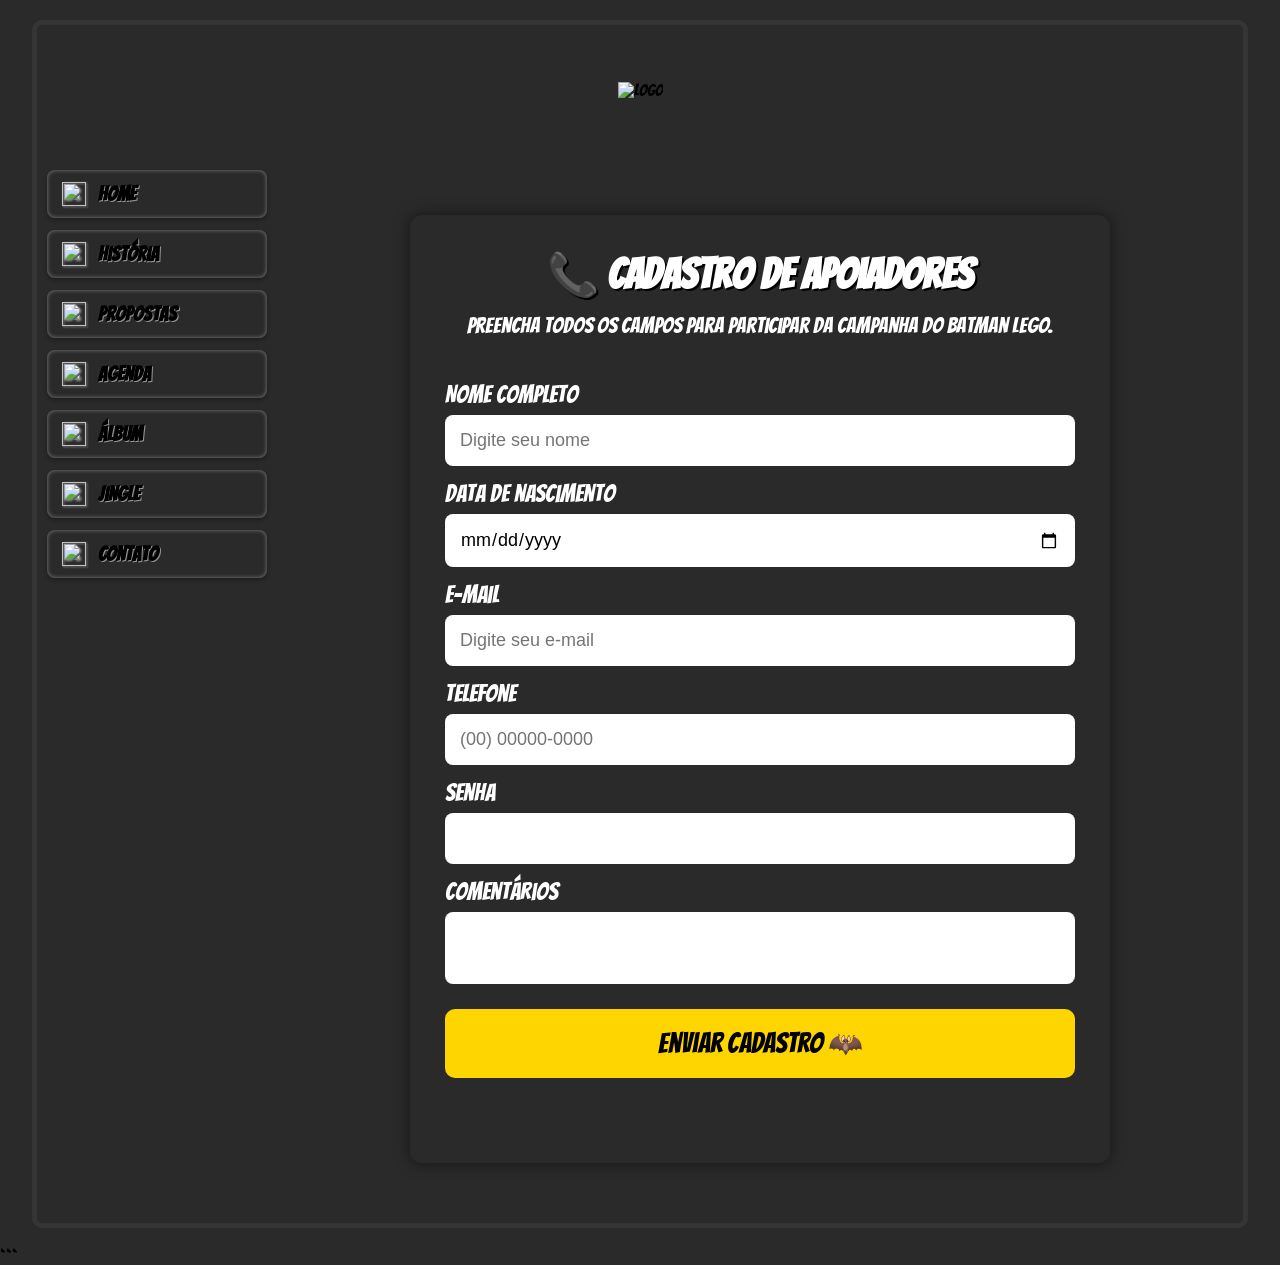
==== contato.html @ 552b10e1 "Add files via upload" ====
<!DOCTYPE html>
<html lang="pt-br">

<head>
    <meta charset="UTF-8">
    <meta name="viewport" content="width=device-width, initial-scale=1.0">
    <title>Contato - Batman LEGO Presidente</title>

    <link rel="stylesheet" href="style.css">
</head>

<body>

    <div class="container">

        <div class="header">
            <img src="https://upload.wikimedia.org/wikipedia/commons/thumb/2/24/LEGO_logo.svg/500px-LEGO_logo.svg.png"
                alt="Logo" class="logo_partido">
        </div>

        <div class="main-wrapper">

            <div class="sidebar">

                <div class="boxes">

                    <div class="side-box">
                        <img class="side-box-icon" src="https://cdn-icons-png.flaticon.com/512/25/25694.png">
                        <a href="index.html">Home</a>
                    </div>

                    <div class="side-box">
                        <img class="side-box-icon" src="https://cdn-icons-png.flaticon.com/512/25/25694.png">
                        <a href="historia.html">História</a>
                    </div>

                    <div class="side-box">
                        <img class="side-box-icon" src="https://cdn-icons-png.flaticon.com/512/25/25694.png">
                        <a href="propostas.html">Propostas</a>
                    </div>

                    <div class="side-box">
                        <img class="side-box-icon" src="https://cdn-icons-png.flaticon.com/512/25/25694.png">
                        <a href="agenda.html">Agenda</a>
                    </div>

                    <div class="side-box">
                        <img class="side-box-icon" src="https://cdn-icons-png.flaticon.com/512/25/25694.png">
                        <a href="album.html">Álbum</a>
                    </div>

                    <div class="side-box">
                        <img class="side-box-icon" src="https://cdn-icons-png.flaticon.com/512/25/25694.png">
                        <a href="jingle.html">Jingle</a>
                    </div>

                    <div class="side-box">
                        <img class="side-box-icon" src="https://cdn-icons-png.flaticon.com/512/25/25694.png">
                        <a href="contato.html">Contato</a>
                    </div>

                </div>

            </div>

            <div class="content">

                <div class="contato-container">

                    <h1>📞 Cadastro de Apoiadores</h1>

                    <p>
                        Preencha todos os campos para participar da campanha do Batman LEGO.
                    </p>

                    <div id="area-formulario">
                        <form id="formContato" onsubmit="return processarFormulario();">

                            <label>Nome Completo</label>
                            <input type="text" id="nome" required placeholder="Digite seu nome">

                            <label>Data de nascimento</label>
                            <input type="date" id="nascimento" required>

                            <label>E-mail</label>
                            <input type="email" id="email" required placeholder="Digite seu e-mail">

                            <label>Telefone</label>
                            <input type="tel" id="telefone" required placeholder="(00) 00000-0000">

                            <label>Senha</label>
                            <input type="password" id="senha" required minlength="6">

                            <label>Comentários</label>
                            <textarea id="comentarios" required></textarea>

                            <button type="submit">
                                Enviar Cadastro 🦇
                            </button>

                        </form>
                        <p id="mensagem"></p>

                        <img id="imagem" src="" style="display:none; width:300px; margin:20px auto; display:block;">

                    </div>

                </div>

            </div>

        </div>

    </div>

    <link href="https://cdn.jsdelivr.net/npm/froala-editor@latest/css/froala_editor.pkgd.min.css" rel="stylesheet">
    <script src="https://cdn.jsdelivr.net/npm/froala-editor@latest/js/froala_editor.pkgd.min.js"></script>

    <script>

        new FroalaEditor('#comentarios');

        let nome_elem = document.querySelector("#nome");
let email_elem = document.querySelector("#email");
let mensagem_elem = document.querySelector("#mensagem");
let imagem_elem = document.querySelector("#imagem");

       function processarFormulario(){

    let nome = nome_elem.value;
    let email = email_elem.value;

    if(nome === ""){
        mensagem_elem.innerHTML = "Informe o nome!";
        return false;
    }

    if(email === ""){
        mensagem_elem.innerHTML = "Informe o e-mail!";
        return false;
    }

    mensagem_elem.innerHTML =
        "<h2>Formulário enviado com sucesso!</h2>";

    imagem_elem.src =
        "https://media1.tenor.com/m/V30K6aGxJSYAAAAC/stunned-wow.gif";

    imagem_elem.style.display = "block";

    return false;
}
    </script>

</body>

</html>

```
---- style.css ----
@import url('https://fonts.googleapis.com/css2?family=Bangers&family=Fira+Code:wght@300..700&display=swap');
*{
    margin: 0;
    padding: 0;
    box-sizing: border-box;
    font-family: "Bangers", cursive;
}

body{
    background-color: rgb(42,42,42);
    background-image: url(https://i.pinimg.com/736x/0a/6b/7f/0a6b7fcfce994972af39a98665896daf.jpg);
    background-repeat: repeat;
}

.container{
    width: 95%;
    max-width: 1800px;
    min-height: 100vh;
    margin: 20px auto;
    border: 5px solid rgb(53,53,53);
    border-radius: 10px;
    overflow: hidden;
    display: flex;
    flex-direction: column;
}


.header{
    height: 130px;
    background-image: url(https://cdn.vectorstock.com/i/500p/16/88/black-plastic-construction-plate-closeup-vector-45401688.jpg);
    background-repeat: no-repeat;
    background-size: cover;
    background-position: center;
    display: flex;
    justify-content: center;
    align-items: center;
    width: 100%;
}

.logo_partido{
    max-height: 90%;
    max-width: 90%;
    width: auto;
    height: auto;
    display: block;
}


.main-wrapper {
    display: flex;
    flex-direction: row;
    flex: 1;
    width: 100%;
}


.sidebar{
    width: 240px; 
    min-width: 240px;
    background-image: url(https://cdn.vectorstock.com/i/500p/16/88/black-plastic-construction-plate-closeup-vector-45401688.jpg);
    background-repeat: repeat;
}

.boxes{
    width: 100%;
    padding: 15px 10px;
}


.side-box{
    display: flex;
    align-items: center;
    gap: 12px;
    background-image: url(https://thumbs.dreamstime.com/b/perfect-vector-lego-background-closeup-plastic-gloss-construction-lego-block-grey-perfect-vector-background-closeup-plastic-108441628.jpg);
    background-size: cover;
    background-position: center;
    border-radius: 8px;
    margin-bottom: 12px;
    padding: 12px 15px;
    text-decoration: none;
    box-shadow: inset 0 0 4px rgba(255,255,255,0.4), 0 2px 4px rgba(0,0,0,0.3);
    transition: transform 0.2s, box-shadow 0.2s;
}

.side-box:hover{
    transform: translateY(-2px);
    box-shadow: inset 0 0 4px rgba(255,255,255,0.4), 0 4px 8px rgba(0,0,0,0.5);
}

.side-box-icon{
    width: 24px;
    height: 24px;
    object-fit: contain;
    filter: drop-shadow(1px 1px 1px rgba(255,255,255,0.5));
}

.side-box a{
    color:black;
    text-decoration:none;
    font-size:20px;
    font-weight:bold;
    text-shadow:0.5px 0.5px 0 rgba(255,255,255,.5);
}

.content{
    flex: 1; 
    background-image: url(https://cdn.vectorstock.com/i/500p/16/88/black-plastic-construction-plate-closeup-vector-45401688.jpg);
    background-repeat: repeat;
    background-size: 250px;
}


.content-banner{
    height: 350px;
    background-image: url(https://i.pinimg.com/736x/42/42/85/4242852ca558670e2a4963f78aec2502.jpg);
    background-position: center;
    background-repeat: repeat;
    background-size: auto 100%;
    overflow: hidden;
    display: flex;
}

.banner-left{
    width: 50%;
    height: 100%;
    display: flex;
    justify-content: center;
    align-items: center;
}

.banner-dave-img{
    height: 100%;
    width: auto;
    object-fit: contain;
    display: block;
}

.banner-right{
    width: 50%;
    height: 100%;
    display: flex;
    justify-content: center;
    align-items: center;
    text-align: center;
    font-size: 5vh;
    font-weight: bolder;
    padding: 20px;
}

.content-barra{
    height: 100px;
    background-image: url(https://cdn.vectorstock.com/i/500p/16/88/black-plastic-construction-plate-closeup-vector-45401688.jpg);
    background-repeat: no-repeat;
    background-size: cover;
    background-position: center;
}


.content-text{
    min-height: 500px;
    background-image: url(https://i.pinimg.com/736x/0a/6b/7f/0a6b7fcfce994972af39a98665896daf.jpg);
    padding: 20px;
}

 /*jingle bel jingle bel rock*/
.jingle-container{
    width: 100%;
    min-height: 700px;
    display: flex;
    flex-direction: column;
    justify-content: flex-start;
    align-items: center;
    padding-top: 80px;
    padding-bottom: 120px;
    margin-top: 100px;
}
#vinil{
    width: 300px;
    height: 300px;
    object-fit: contain;
    margin-bottom: 25px;
    filter: drop-shadow(0 0 15px black);
}

.player-box{
    width: 420px;
    max-width: 95%;
    background-image: url(https://thumbs.dreamstime.com/b/perfect-vector-lego-background-closeup-plastic-gloss-construction-lego-block-black-perfect-vector-background-closeup-plastic-108441672.jpg);
    border-color: rgb(53,53,53);
    border-radius: 12px;
    padding: 20px;
    text-align: center;
    box-shadow: 0 0 15px rgba(0,0,0,.4);
}

.player-title{
    color: #ffffff;
    font-size: 30px;
    font-weight: bold;
    text-shadow: 2px 2px black;
    margin-bottom: 15px;
}

#progresso{
    width: 100%;
    margin-bottom: 10px;
}

.tempo{
    font-size: 20px;
    font-weight: bold;
    color: #ffffff;
    margin-bottom: 15px;
}

.controls{
    display: flex;
    justify-content: center;
    align-items: center;
    gap: 20px;
}

.letra-box-inline{
    position: relative;
}

.letra-box-inline summary{
    width: 60px;
    height: 60px;
    border-radius: 10px;
    background: white;
    display: flex;
    justify-content: center;
    align-items: center;
    cursor: pointer;
    list-style: none;
    font-size: 28px;
}

.letra-box-inline summary::-webkit-details-marker{
    display: none;
}

.letra-box-inline .letra-conteudo{
    position: absolute;
    bottom: 75px;
    right: 0;

    width: 350px;
    max-height: 300px;

    overflow-y: auto;

    background: white;
    color: black;

    padding: 15px;
    border-radius: 10px;

    text-align: center;
    z-index: 1000;
}

.btn-player{
    width: 60px;
    height: 60px;
    border: none;
    border-radius: 10px;
    background-color: rgb(255, 255, 255);
    font-size: 28px;
    cursor: pointer;
    transition: .3s;
}

.btn-player:hover{
    transform: scale(1.1);
    background-color: rgb(255, 255, 255);
}


.girando{
    animation: girar 4s linear infinite;
}

@keyframes girar{
    from{ transform: rotate(0deg); }
    to{ transform: rotate(360deg); }
}

@media(max-width: 900px){
    .main-wrapper {
        flex-direction: column; 
    }

    .sidebar{
        width: 100%;
        min-width: 100%;
    }

.content{
    flex: 1;

    background-image: url(https://cdn.vectorstock.com/i/500p/16/88/black-plastic-construction-plate-closeup-vector-45401688.jpg);
    background-repeat: repeat;
    background-size: 250px;

    display: flex;
    justify-content: center;
    align-items: center;
}

    .content-banner{
        flex-direction: column;
        height: auto;
        min-height: 350px;
    }

    .banner-left,
    .banner-right{
        width: 100%;
        height: auto;
    }

    .banner-dave-img{
        width: 80%;
        height: auto;
        margin: 20px auto;
    }

    .player-box{
        width: 95%;
    }
}

/* comtatu*/

.contato-container{
    width: 700px;
    max-width: 95%;
    margin: 60px auto;
    background-image: url("https://thumbs.dreamstime.com/b/perfect-vector-lego-background-closeup-plastic-gloss-construction-lego-block-black-perfect-vector-background-closeup-plastic-108441672.jpg");
    border-radius: 12px;
    padding: 35px;
    color: white;
    box-shadow: 0 0 15px rgba(0,0,0,.5);
}

.contato-container h1{
    text-align:center;
    font-size:42px;
    margin-bottom:15px;
    text-shadow:2px 2px black;
}

.contato-container p{
    text-align:center;
    font-size:22px;
    margin-bottom:30px;
}

.contato-container form{
    display:flex;
    flex-direction:column;
}

.contato-container label{
    font-size:24px;
    margin-top:15px;
    margin-bottom:8px;
}

.contato-container input,
.contato-container textarea{

    width:100%;
    padding:15px;
    border:none;
    border-radius:8px;
    font-size:18px;
    font-family:Arial, Helvetica, sans-serif;
}

.contato-container textarea{
    resize:none;
}

.contato-container button{

    margin-top:25px;
    padding:18px;
    border:none;
    border-radius:10px;

    background:#FFD500;
    color:black;

    font-size:28px;
    cursor:pointer;

    transition:.3s;
}

.contato-container button:hover{

    transform:scale(1.05);
    background:#ffea70;
}

#mensagem{
    margin-top:20px;
    text-align:center;
    color:#00cc66;
    font-weight:bold;
}

#imagem{
    display:none;
    margin:20px auto;
    border-radius:10px;
}


/*agenda*/

.logo_agenda{
    max-height: 90%;
    max-width: 90%;
    width: auto;
    height: auto;
    display: block;
    background-image: url("https://i.pinimg.com/1200x/34/a7/d6/34a7d6c63845e5e32035ec4c6435614c.jpg");
}

table {
    width: 90%;
    border-radius: 8px;
    border: none;
    display: flex;        
}

th {
    padding: 12px;
    border-radius: 8px;
    background-image: url("https://i.pinimg.com/1200x/34/a7/d6/34a7d6c63845e5e32035ec4c6435614c.jpg");
    border: 1px solid rgb(53,53,53);
    width: 160px;
    height: 90px;
    text-shadow: 0.5px 0.5px 0px rgba(255,255,255,0.5);
}

td{
    padding: 10px;
    border: none;
    
}

th:hover {
    background-image: url("https://i.pinimg.com/1200x/9c/6a/47/9c6a47501cad39826bee7cd6a79d61a2.jpg");
}
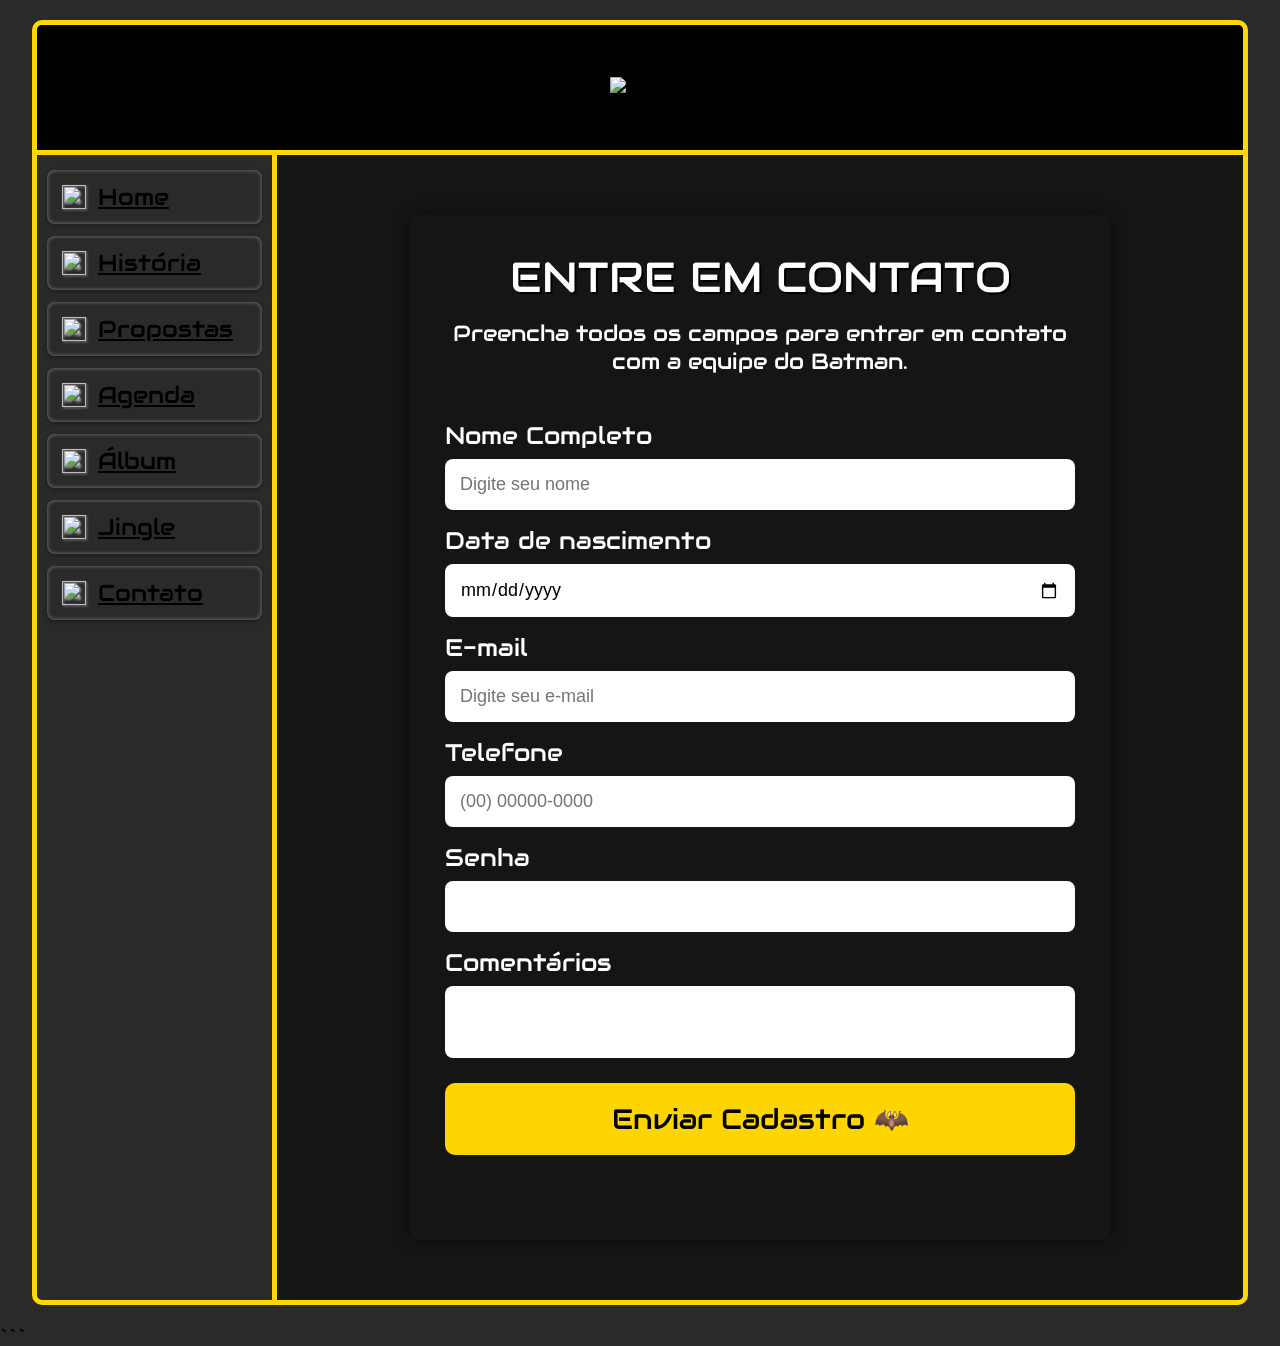
==== commit b7bc43b1: "Update contato.html" ====
--- a/contato.html
+++ b/contato.html
@@ -14,7 +14,7 @@
     <div class="container">
 
         <div class="header">
-            <img src="https://upload.wikimedia.org/wikipedia/commons/thumb/2/24/LEGO_logo.svg/500px-LEGO_logo.svg.png"
+            <img src="https://busy-blue-h1lne247.edgeone.dev/width_926-removebg-preview.png"
                 alt="Logo" class="logo_partido">
         </div>
 
@@ -67,10 +67,10 @@
 
                 <div class="contato-container">
 
-                    <h1>📞 Cadastro de Apoiadores</h1>
+                    <h1>ENTRE EM CONTATO</h1>
 
                     <p>
-                        Preencha todos os campos para participar da campanha do Batman LEGO.
+                        Preencha todos os campos para entrar em contato com a equipe do Batman.
                     </p>
 
                     <div id="area-formulario">
@@ -156,4 +156,4 @@
 
 </html>
 
-```+```
--- a/style.css
+++ b/style.css
@@ -1,23 +1,26 @@
-@import url('https://fonts.googleapis.com/css2?family=Bangers&family=Fira+Code:wght@300..700&display=swap');
-*{
+@import url('https://fonts.googleapis.com/css2?family=Audiowide&family=Mynerve&family=Tiny5&display=swap');
+
+* {
     margin: 0;
     padding: 0;
     box-sizing: border-box;
-    font-family: "Bangers", cursive;
-}
-
-body{
-    background-color: rgb(42,42,42);
+    font-family: "Audiowide", sans-serif;
+    font-weight: 400;
+    font-style: normal;
+}
+
+body {
+    background-color: rgb(42, 42, 42);
     background-image: url(https://i.pinimg.com/736x/0a/6b/7f/0a6b7fcfce994972af39a98665896daf.jpg);
     background-repeat: repeat;
 }
 
-.container{
+.container {
     width: 95%;
     max-width: 1800px;
     min-height: 100vh;
     margin: 20px auto;
-    border: 5px solid rgb(53,53,53);
+    border: 5px solid gold;
     border-radius: 10px;
     overflow: hidden;
     display: flex;
@@ -25,19 +28,17 @@
 }
 
 
-.header{
+.header {
     height: 130px;
-    background-image: url(https://cdn.vectorstock.com/i/500p/16/88/black-plastic-construction-plate-closeup-vector-45401688.jpg);
-    background-repeat: no-repeat;
-    background-size: cover;
-    background-position: center;
+    background-color: rgb(0, 0, 0);
     display: flex;
     justify-content: center;
     align-items: center;
     width: 100%;
-}
-
-.logo_partido{
+    border-bottom: solid gold 5px;
+}
+
+.logo_partido {
     max-height: 90%;
     max-width: 90%;
     width: auto;
@@ -54,63 +55,68 @@
 }
 
 
-.sidebar{
-    width: 240px; 
+.sidebar {
+    width: 240px;
     min-width: 240px;
     background-image: url(https://cdn.vectorstock.com/i/500p/16/88/black-plastic-construction-plate-closeup-vector-45401688.jpg);
     background-repeat: repeat;
-}
-
-.boxes{
+    border-right: solid 5px gold;
+}
+
+.boxes {
     width: 100%;
     padding: 15px 10px;
 }
 
 
-.side-box{
+.side-box {
     display: flex;
     align-items: center;
     gap: 12px;
-    background-image: url(https://thumbs.dreamstime.com/b/perfect-vector-lego-background-closeup-plastic-gloss-construction-lego-block-grey-perfect-vector-background-closeup-plastic-108441628.jpg);
+    background-image: url(https://i.pinimg.com/736x/35/6b/ba/356bba2ab4447caae13305675ccc3dfc.jpg);
     background-size: cover;
-    background-position: center;
+    background-position: top;
     border-radius: 8px;
     margin-bottom: 12px;
     padding: 12px 15px;
     text-decoration: none;
-    box-shadow: inset 0 0 4px rgba(255,255,255,0.4), 0 2px 4px rgba(0,0,0,0.3);
+    box-shadow: inset 0 0 4px rgba(255, 255, 255, 0.4), 0 2px 4px rgba(0, 0, 0, 0.3);
     transition: transform 0.2s, box-shadow 0.2s;
-}
-
-.side-box:hover{
+
+}
+
+.side-box:hover {
     transform: translateY(-2px);
-    box-shadow: inset 0 0 4px rgba(255,255,255,0.4), 0 4px 8px rgba(0,0,0,0.5);
-}
-
-.side-box-icon{
+    box-shadow: inset 0 0 4px rgba(255, 255, 255, 0.4), 0 4px 8px rgba(0, 0, 0, 0.5);
+
+}
+
+.side-box-icon {
     width: 24px;
     height: 24px;
     object-fit: contain;
-    filter: drop-shadow(1px 1px 1px rgba(255,255,255,0.5));
-}
-
-.side-box a{
-    color:black;
-    text-decoration:none;
-    font-size:20px;
-    font-weight:bold;
-    text-shadow:0.5px 0.5px 0 rgba(255,255,255,.5);
-}
-
-.content{
-    flex: 1; 
-    background-image: url(https://cdn.vectorstock.com/i/500p/16/88/black-plastic-construction-plate-closeup-vector-45401688.jpg);
+    filter: drop-shadow(1px 1px 1px rgba(255, 255, 255, 0.5));
+}
+
+a {
+    font-size: 23px;
+    color: #000000;
+}
+
+a:hover {
+    font-size: 23px;
+    color: #2c2c2c;
+}
+
+.content {
+    flex: 1;
+    background-color: #151515;
     background-repeat: repeat;
     background-size: 250px;
 }
 
 
-.content-banner{
+.content-banner {
     height: 350px;
     background-image: url(https://i.pinimg.com/736x/42/42/85/4242852ca558670e2a4963f78aec2502.jpg);
     background-position: center;
@@ -120,7 +126,7 @@
     display: flex;
 }
 
-.banner-left{
+.banner-left {
     width: 50%;
     height: 100%;
     display: flex;
@@ -128,42 +134,70 @@
     align-items: center;
 }
 
-.banner-dave-img{
+.banner-dave-img {
     height: 100%;
     width: auto;
     object-fit: contain;
     display: block;
-}
-
-.banner-right{
+
+}
+
+.banner-dave-img:hover {
+    filter: drop-shadow(10px 10px 15px rgb(255, 230, 1));
+}
+
+.banner-right {
     width: 50%;
     height: 100%;
     display: flex;
     justify-content: center;
     align-items: center;
     text-align: center;
-    font-size: 5vh;
+    font-size: 40px;
     font-weight: bolder;
     padding: 20px;
-}
-
-.content-barra{
+    color: gold;
+    text-shadow: 2px 2px 4px rgb(255, 238, 0);
+}
+
+.content-barra {
     height: 100px;
-    background-image: url(https://cdn.vectorstock.com/i/500p/16/88/black-plastic-construction-plate-closeup-vector-45401688.jpg);
-    background-repeat: no-repeat;
-    background-size: cover;
-    background-position: center;
-}
-
-
-.content-text{
+    background-color: rgb(32, 32, 32);
+    border-bottom: solid gold 5px;
+
+    border-top: solid gold 5px;
+}
+
+
+.content-text {
+    height: inherit;
+
+    background-color: rgb(0, 0, 0);
+    padding: 20px;
     min-height: 500px;
-    background-image: url(https://i.pinimg.com/736x/0a/6b/7f/0a6b7fcfce994972af39a98665896daf.jpg);
-    padding: 20px;
-}
-
- /*jingle bel jingle bel rock*/
-.jingle-container{
+}
+
+.batfamilia {
+    width: fit-content;
+    float: left;
+}
+
+.texto_inicio {
+    width: 50%;
+    float: left;
+    color: #ffffff;
+    font-size: 25px;
+}
+
+.batfamilia img {
+
+    height: 400px;
+    width: auto;
+    border: solid 5px gold;
+}
+
+/*jingle bel jingle bel rock*/
+.jingle-container {
     width: 100%;
     min-height: 700px;
     display: flex;
@@ -174,7 +208,8 @@
     padding-bottom: 120px;
     margin-top: 100px;
 }
-#vinil{
+
+#vinil {
     width: 300px;
     height: 300px;
     object-fit: contain;
@@ -182,18 +217,18 @@
     filter: drop-shadow(0 0 15px black);
 }
 
-.player-box{
+.player-box {
     width: 420px;
     max-width: 95%;
     background-image: url(https://thumbs.dreamstime.com/b/perfect-vector-lego-background-closeup-plastic-gloss-construction-lego-block-black-perfect-vector-background-closeup-plastic-108441672.jpg);
-    border-color: rgb(53,53,53);
+    border-color: rgb(53, 53, 53);
     border-radius: 12px;
     padding: 20px;
     text-align: center;
-    box-shadow: 0 0 15px rgba(0,0,0,.4);
-}
-
-.player-title{
+    box-shadow: 0 0 15px rgba(0, 0, 0, .4);
+}
+
+.player-title {
     color: #ffffff;
     font-size: 30px;
     font-weight: bold;
@@ -201,30 +236,30 @@
     margin-bottom: 15px;
 }
 
-#progresso{
+#progresso {
     width: 100%;
     margin-bottom: 10px;
 }
 
-.tempo{
+.tempo {
     font-size: 20px;
     font-weight: bold;
     color: #ffffff;
     margin-bottom: 15px;
 }
 
-.controls{
+.controls {
     display: flex;
     justify-content: center;
     align-items: center;
     gap: 20px;
 }
 
-.letra-box-inline{
+.letra-box-inline {
     position: relative;
 }
 
-.letra-box-inline summary{
+.letra-box-inline summary {
     width: 60px;
     height: 60px;
     border-radius: 10px;
@@ -237,11 +272,11 @@
     font-size: 28px;
 }
 
-.letra-box-inline summary::-webkit-details-marker{
+.letra-box-inline summary::-webkit-details-marker {
     display: none;
 }
 
-.letra-box-inline .letra-conteudo{
+.letra-box-inline .letra-conteudo {
     position: absolute;
     bottom: 75px;
     right: 0;
@@ -261,7 +296,7 @@
     z-index: 1000;
 }
 
-.btn-player{
+.btn-player {
     width: 60px;
     height: 60px;
     border: none;
@@ -272,69 +307,74 @@
     transition: .3s;
 }
 
-.btn-player:hover{
+.btn-player:hover {
     transform: scale(1.1);
     background-color: rgb(255, 255, 255);
 }
 
 
-.girando{
+.girando {
     animation: girar 4s linear infinite;
 }
 
-@keyframes girar{
-    from{ transform: rotate(0deg); }
-    to{ transform: rotate(360deg); }
-}
-
-@media(max-width: 900px){
+@keyframes girar {
+    from {
+        transform: rotate(0deg);
+    }
+
+    to {
+        transform: rotate(360deg);
+    }
+}
+
+@media(max-width: 900px) {
     .main-wrapper {
-        flex-direction: column; 
-    }
-
-    .sidebar{
+        flex-direction: column;
+    }
+
+    .sidebar {
         width: 100%;
         min-width: 100%;
     }
 
-.content{
-    flex: 1;
-
-    background-image: url(https://cdn.vectorstock.com/i/500p/16/88/black-plastic-construction-plate-closeup-vector-45401688.jpg);
-    background-repeat: repeat;
-    background-size: 250px;
-
-    display: flex;
-    justify-content: center;
-    align-items: center;
-}
-
-    .content-banner{
+    .content {
+        flex: 1;
+
+        background-image: url(https://cdn.vectorstock.com/i/500p/16/88/black-plastic-construction-plate-closeup-vector-45401688.jpg);
+        background-repeat: repeat;
+        background-size: 250px;
+
+        display: flex;
+        justify-content: center;
+        align-items: center;
+    }
+
+    .content-banner {
         flex-direction: column;
         height: auto;
         min-height: 350px;
     }
 
     .banner-left,
-    .banner-right{
+    .banner-right {
         width: 100%;
         height: auto;
     }
 
-    .banner-dave-img{
+    .banner-dave-img {
         width: 80%;
         height: auto;
         margin: 20px auto;
     }
 
-    .player-box{
+    .player-box {
         width: 95%;
     }
 }
 
 /* comtatu*/
 
-.contato-container{
+.contato-container {
     width: 700px;
     max-width: 95%;
     margin: 60px auto;
@@ -342,87 +382,87 @@
     border-radius: 12px;
     padding: 35px;
     color: white;
-    box-shadow: 0 0 15px rgba(0,0,0,.5);
-}
-
-.contato-container h1{
-    text-align:center;
-    font-size:42px;
-    margin-bottom:15px;
-    text-shadow:2px 2px black;
-}
-
-.contato-container p{
-    text-align:center;
-    font-size:22px;
-    margin-bottom:30px;
-}
-
-.contato-container form{
-    display:flex;
-    flex-direction:column;
-}
-
-.contato-container label{
-    font-size:24px;
-    margin-top:15px;
-    margin-bottom:8px;
+    box-shadow: 0 0 15px rgba(0, 0, 0, .5);
+}
+
+.contato-container h1 {
+    text-align: center;
+    font-size: 42px;
+    margin-bottom: 15px;
+    text-shadow: 2px 2px black;
+}
+
+.contato-container p {
+    text-align: center;
+    font-size: 22px;
+    margin-bottom: 30px;
+}
+
+.contato-container form {
+    display: flex;
+    flex-direction: column;
+}
+
+.contato-container label {
+    font-size: 24px;
+    margin-top: 15px;
+    margin-bottom: 8px;
 }
 
 .contato-container input,
-.contato-container textarea{
-
-    width:100%;
-    padding:15px;
-    border:none;
-    border-radius:8px;
-    font-size:18px;
-    font-family:Arial, Helvetica, sans-serif;
-}
-
-.contato-container textarea{
-    resize:none;
-}
-
-.contato-container button{
-
-    margin-top:25px;
-    padding:18px;
-    border:none;
-    border-radius:10px;
-
-    background:#FFD500;
-    color:black;
-
-    font-size:28px;
-    cursor:pointer;
-
-    transition:.3s;
-}
-
-.contato-container button:hover{
-
-    transform:scale(1.05);
-    background:#ffea70;
-}
-
-#mensagem{
-    margin-top:20px;
-    text-align:center;
-    color:#00cc66;
-    font-weight:bold;
-}
-
-#imagem{
-    display:none;
-    margin:20px auto;
-    border-radius:10px;
+.contato-container textarea {
+
+    width: 100%;
+    padding: 15px;
+    border: none;
+    border-radius: 8px;
+    font-size: 18px;
+    font-family: Arial, Helvetica, sans-serif;
+}
+
+.contato-container textarea {
+    resize: none;
+}
+
+.contato-container button {
+
+    margin-top: 25px;
+    padding: 18px;
+    border: none;
+    border-radius: 10px;
+
+    background: #FFD500;
+    color: black;
+
+    font-size: 28px;
+    cursor: pointer;
+
+    transition: .3s;
+}
+
+.contato-container button:hover {
+
+    transform: scale(1.05);
+    background: #ffea70;
+}
+
+#mensagem {
+    margin-top: 20px;
+    text-align: center;
+    color: #00cc66;
+    font-weight: bold;
+}
+
+#imagem {
+    display: none;
+    margin: 20px auto;
+    border-radius: 10px;
 }
 
 
 /*agenda*/
 
-.logo_agenda{
+.logo_agenda {
     max-height: 90%;
     max-width: 90%;
     width: auto;
@@ -435,25 +475,126 @@
     width: 90%;
     border-radius: 8px;
     border: none;
-    display: flex;        
+    display: flex;
 }
 
 th {
     padding: 12px;
     border-radius: 8px;
     background-image: url("https://i.pinimg.com/1200x/34/a7/d6/34a7d6c63845e5e32035ec4c6435614c.jpg");
-    border: 1px solid rgb(53,53,53);
+    border: 1px solid rgb(53, 53, 53);
     width: 160px;
     height: 90px;
-    text-shadow: 0.5px 0.5px 0px rgba(255,255,255,0.5);
-}
-
-td{
+    text-shadow: 0.5px 0.5px 0px rgba(255, 255, 255, 0.5);
+}
+
+td {
     padding: 10px;
     border: none;
-    
+
 }
 
 th:hover {
     background-image: url("https://i.pinimg.com/1200x/9c/6a/47/9c6a47501cad39826bee7cd6a79d61a2.jpg");
 }
+
+/* historia pra boi dormir  */
+.caixahistoria {
+    width: calc(95% - 240px);
+    height: inherit;
+    background-color: #000000;
+    border: solid gold 5px;
+    border-radius: 30px;
+    float: left;
+    padding: 5%;
+    margin: 5%;
+    color: rgb(255, 255, 255);
+    font-size: 40px;
+
+}
+
+.img-meio-texto-lf {
+
+    float: left;
+
+
+    width: 120px;
+    height: auto;
+
+
+    margin-right: 15px;
+    margin-bottom: 10px;
+
+
+    position: static;
+
+}
+
+.img-meio-texto-rt {
+
+    float: right;
+
+
+    width: 180px;
+    height: auto;
+
+
+    margin-right: 15px;
+    margin-bottom: 10px;
+
+
+    position: static;
+
+}
+
+.direitos {
+    height: 40px;
+
+    text-align: center;
+
+    position: static;
+    background-color: #2c2c2c;
+    border-top: solid gold 2px;
+}
+.caixasdeministros{
+    float: left;
+    background-color: #000000;
+    border: solid 3px blue ;
+
+}
+.caixadeministro{
+    background-color: #000000;
+    width: 100%;
+   height: 26vh;
+    border-bottom: solid 3px blue;
+    padding: 2%;
+    float: left;
+}
+.fotodoministro
+{
+    background-color: rgba(0, 255, 255, 0);
+    width: 14%;
+    height: 100%;
+    float: left;
+    padding: 1%;
+
+    
+}
+.fotodoministro img{
+    width: auto;
+    height: 100%;
+
+}
+.textodoministro{
+    background-color: rgb(17, 17, 17);
+    width: 86%;
+     min-height: 100%;
+     float: left;
+     border: solid 3px blue;
+     color: #ffffff;
+     padding: 2px;
+
+}
+.textodoministro h2{
+    font-size: larger;
+}
